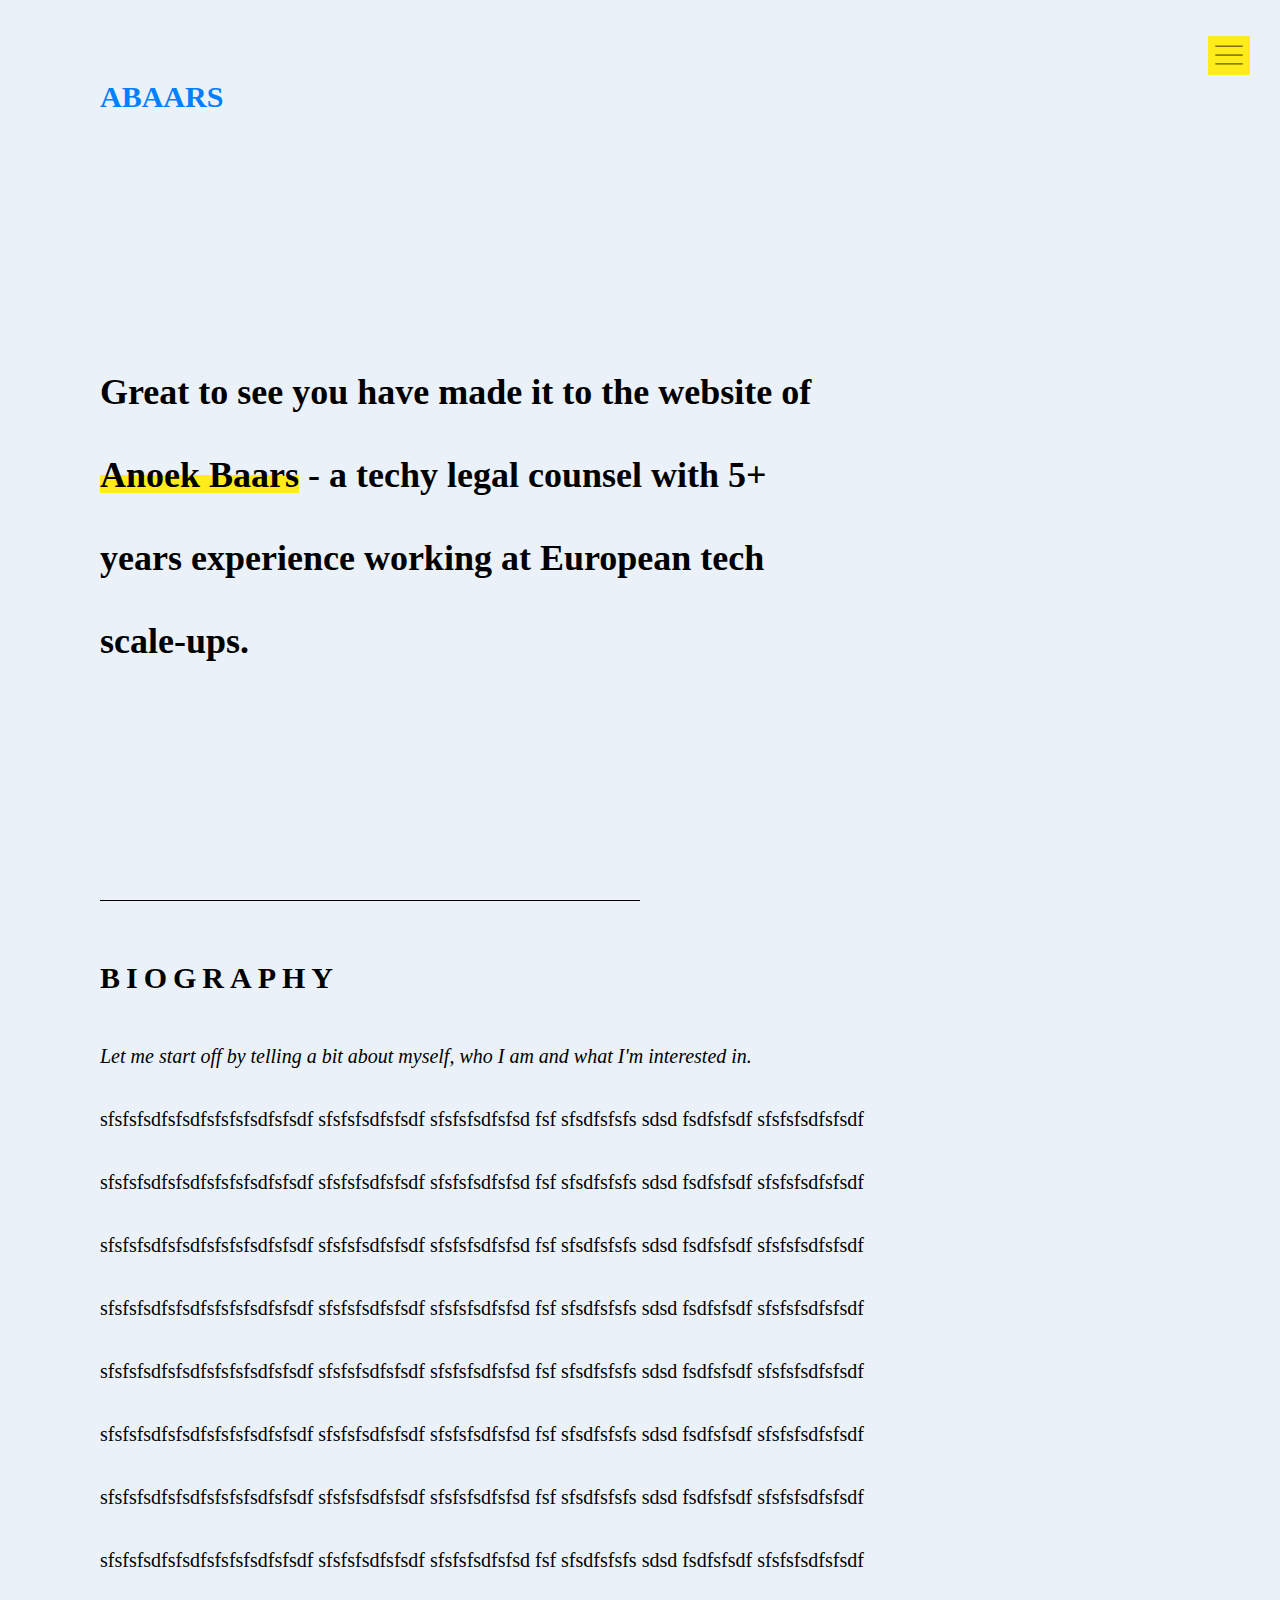
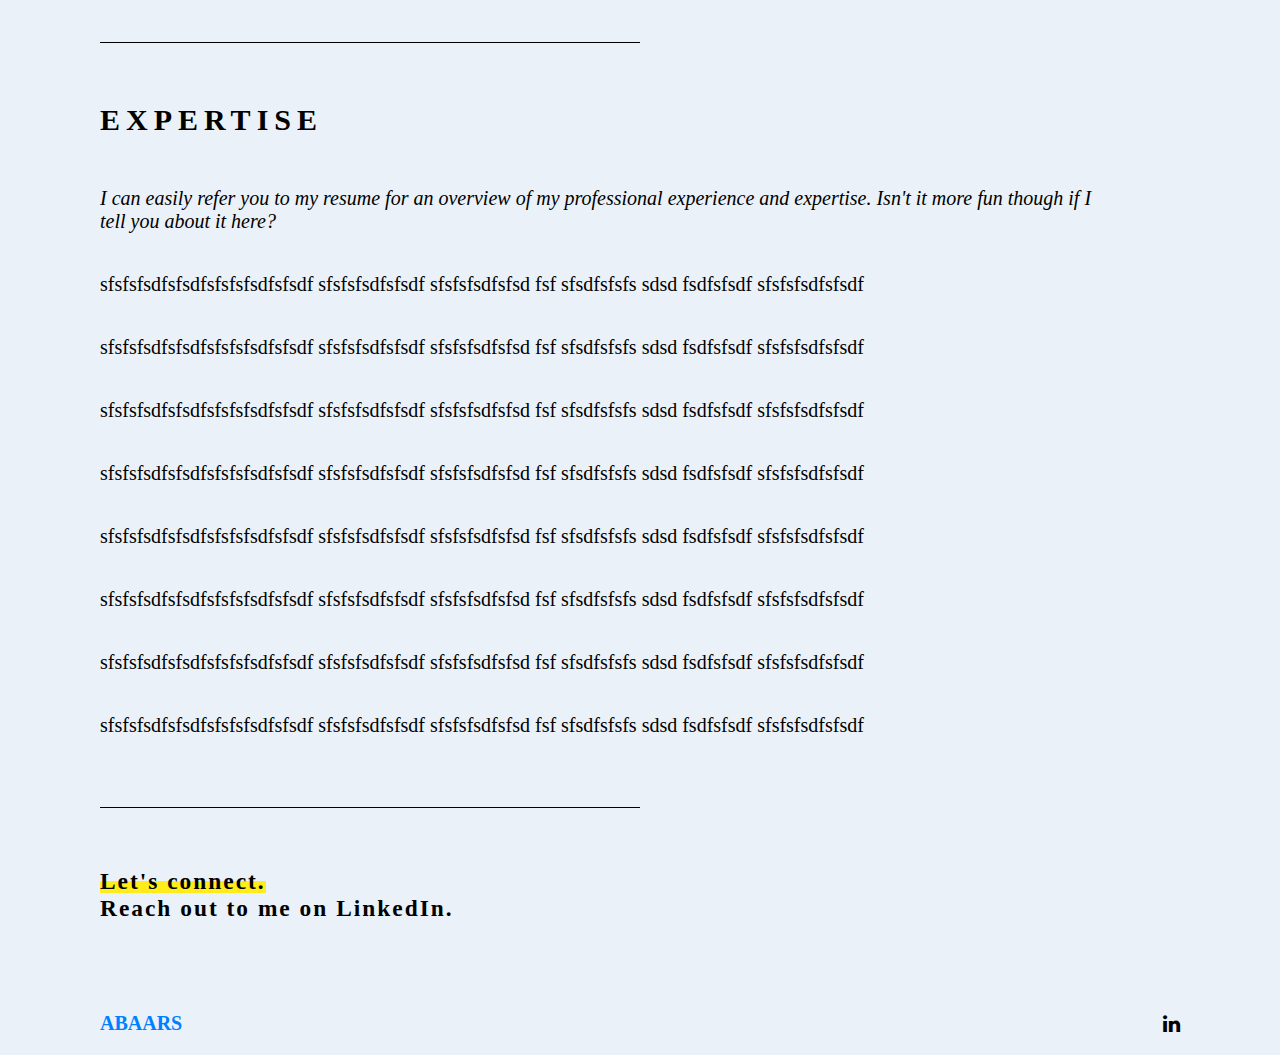
==== index.html @ a8a14465 "Changed .html name" ====
<!DOCTYPE html>
<html lang="en">
<head>
  <title>Anoek Baars | Techy legal counsel</title>
  <link rel="stylesheet" href="home.css">
  <script src="home.js"></script>
  <link rel="stylesheet" href="https://cdnjs.cloudflare.com/ajax/libs/font-awesome/4.7.0/css/font-awesome.min.css">
   <meta name="viewport" content="initial-scale=1">
</head>
<body>

  <header>
    <div class="menu">
      <div id="logo" title="anoekbaars.com">abaars</div>
    </div>
    <div id="mySidepanel" class="sidepanel">
      <a href="javascript:void(0)" class="closebtn" onclick="closeNav()">
        <img src="images/close.png" style="width:35px"></img>
      </a>
      <a href="#biography">
        <img class="sidepanel-icon" src="images/waving-hand.png" style="width:35px">my bio</img>
      </a>
      <a href="#expertise">
        <img src="images/expertise.png" style="width:35px" class="sidepanel-icon">expertise</img>
      </a>
      <a href="#contact">
        <img src="images/chat.png" style="width:35px" class="sidepanel-icon">let's chat</img>
      </a>
      <div id="li-logo">
        <i class="fa fa-linkedin" style="font-size:20px"></i>
      </div>
    </div>

    <button class="openbtn" onclick="openNav()">
      <img src="images/menu.png" height="30px;"></img>
    </button>

    <div class="headline">
      <h1>Great to see you have made it to the website of <mark>Anoek Baars</mark> - a techy legal counsel with 5+ years experience working at European tech scale-ups.</h1>
    </div>
  </header>

  <div class="horizontalLine-container">
		<div class="horizontalLine shortLine"></div>
	</div>

  <div class="section">
    <div id="biography">
      <h2>Biography</h2>
      <div class="subhead">Let me start off by telling a bit about myself, who I am and what I'm interested in.</div>
    </div>
    <div class="main">
      <div class="column1">
        <p>sfsfsfsdfsfsdfsfsfsfsdfsfsdf sfsfsfsdfsfsdf sfsfsfsdfsfsd fsf sfsdfsfsfs sdsd fsdfsfsdf sfsfsfsdfsfsdf</p>
        <p>sfsfsfsdfsfsdfsfsfsfsdfsfsdf sfsfsfsdfsfsdf sfsfsfsdfsfsd fsf sfsdfsfsfs sdsd fsdfsfsdf sfsfsfsdfsfsdf</p>
        <p>sfsfsfsdfsfsdfsfsfsfsdfsfsdf sfsfsfsdfsfsdf sfsfsfsdfsfsd fsf sfsdfsfsfs sdsd fsdfsfsdf sfsfsfsdfsfsdf</p>
        <p>sfsfsfsdfsfsdfsfsfsfsdfsfsdf sfsfsfsdfsfsdf sfsfsfsdfsfsd fsf sfsdfsfsfs sdsd fsdfsfsdf sfsfsfsdfsfsdf</p>
      </div>
      <div class="column2">
        <p>sfsfsfsdfsfsdfsfsfsfsdfsfsdf sfsfsfsdfsfsdf sfsfsfsdfsfsd fsf sfsdfsfsfs sdsd fsdfsfsdf sfsfsfsdfsfsdf</p>
        <p>sfsfsfsdfsfsdfsfsfsfsdfsfsdf sfsfsfsdfsfsdf sfsfsfsdfsfsd fsf sfsdfsfsfs sdsd fsdfsfsdf sfsfsfsdfsfsdf</p>
        <p>sfsfsfsdfsfsdfsfsfsfsdfsfsdf sfsfsfsdfsfsdf sfsfsfsdfsfsd fsf sfsdfsfsfs sdsd fsdfsfsdf sfsfsfsdfsfsdf</p>
        <p>sfsfsfsdfsfsdfsfsfsfsdfsfsdf sfsfsfsdfsfsdf sfsfsfsdfsfsd fsf sfsdfsfsfs sdsd fsdfsfsdf sfsfsfsdfsfsdf</p>
      </div>
    </div>
  </div>

  <div class="horizontalLine-container">
    <div class="horizontalLine shortLine"></div>
  </div>

  <div class="section">
    <div id="expertise">
      <h2>Expertise</h2>
      <div class="subhead">I can easily refer you to my resume for an overview of my professional experience and expertise. Isn't it more fun though if I tell you about it here?</div>
      <div class="main">
        <div class="column1">
          <p>sfsfsfsdfsfsdfsfsfsfsdfsfsdf sfsfsfsdfsfsdf sfsfsfsdfsfsd fsf sfsdfsfsfs sdsd fsdfsfsdf sfsfsfsdfsfsdf</p>
          <p>sfsfsfsdfsfsdfsfsfsfsdfsfsdf sfsfsfsdfsfsdf sfsfsfsdfsfsd fsf sfsdfsfsfs sdsd fsdfsfsdf sfsfsfsdfsfsdf</p>
          <p>sfsfsfsdfsfsdfsfsfsfsdfsfsdf sfsfsfsdfsfsdf sfsfsfsdfsfsd fsf sfsdfsfsfs sdsd fsdfsfsdf sfsfsfsdfsfsdf</p>
          <p>sfsfsfsdfsfsdfsfsfsfsdfsfsdf sfsfsfsdfsfsdf sfsfsfsdfsfsd fsf sfsdfsfsfs sdsd fsdfsfsdf sfsfsfsdfsfsdf</p>
        </div>
        <div class="column2">
          <p>sfsfsfsdfsfsdfsfsfsfsdfsfsdf sfsfsfsdfsfsdf sfsfsfsdfsfsd fsf sfsdfsfsfs sdsd fsdfsfsdf sfsfsfsdfsfsdf</p>
          <p>sfsfsfsdfsfsdfsfsfsfsdfsfsdf sfsfsfsdfsfsdf sfsfsfsdfsfsd fsf sfsdfsfsfs sdsd fsdfsfsdf sfsfsfsdfsfsdf</p>
          <p>sfsfsfsdfsfsdfsfsfsfsdfsfsdf sfsfsfsdfsfsdf sfsfsfsdfsfsd fsf sfsdfsfsfs sdsd fsdfsfsdf sfsfsfsdfsfsdf</p>
          <p>sfsfsfsdfsfsdfsfsfsfsdfsfsdf sfsfsfsdfsfsdf sfsfsfsdfsfsd fsf sfsdfsfsfs sdsd fsdfsfsdf sfsfsfsdfsfsdf</p>
        </div>
      </div>
    </div>
  </div>

  <div class="horizontalLine-container">
    <div class="horizontalLine shortLine"></div>
  </div>

  <div class="section" id="contact">
    <h3><mark>Let's connect.</mark><br>Reach out to me on LinkedIn.</h3>
  </div>

  <footer>
    <div class="footer_bar">
      <p id="logo" style="font-size:20px ">abaars</p>
      <i class="fa fa-linkedin" style="font-size:20px"></i>
    </div>
  </footer>

</body>
</html>
---- home.css ----
*{
	margin: 0;
}

body {
	background-color: #eaf1f8;
	padding: 0 2.5rem 0 1.5rem;
}

html {
	scroll-behavior: smooth;
	font-family: "Palatino Linotype", "Book Antiqua", Palatino, serif;
	font-size: 20px;
}

h1 {
	font-size: 1.2rem;
	font-weight: bold;
	line-height: 2;
}

h2 {
	font-style: 2.5rem;
	margin-bottom: 2.5rem;
	text-transform: uppercase;
	letter-spacing: .3rem;
}

h3 {
	font-style: 0.1rem;
	margin-bottom: 1rem;
	letter-spacing: .1rem;
}

h4 {
	font-size: 10px;
	font-weight: lighter;
}

p {
	font-size: 20px;
	display: block;
  margin-block-start: 1em;
	margin-block-end: 1em;
  margin-inline-start: 0px;
  margin-inline-end: 0px;
}

header {
	height: 100vh;
	display: flex;
	flex-direction: column;
}

footer {
	margin-top: 2.5rem;
}

mark {
  display: inline-block;
  line-height: 0em;
  padding-bottom: 0.5em;
	background-color: #ffec1a;
}

.menu {
	weight:100%;
	padding: 2rem 0;
}

#logo {
	font-size: 1.5rem;
	color: #007FFF;
	font-family: American Typewriter, serif;
	font-weight: bold;
	text-transform: uppercase;
}

.headline {
	height: 100vh;
	margin-right: 1.5rem;
	display: flex;
	align-items: center;
	justify-content: flex-start;
}

.horizontalLine__container {
  align-items: center;
  display: flex;
}
.horizontalLine {
  border-top: 1px solid;
}

	.shortLine {
		width: 50%;
	}

.section {
	display: flex;
	flex-direction: column;
	margin-top: 3rem;
	word-wrap: break-word;
}

	.subhead {
		font-size: 20px;
		font-style: italic;
		margin-right: 3.5rem;
		margin-bottom: 20px;
		word-wrap: break-word;
	}

.main {
	display: flex;
	flex-direction: column;
	margin-bottom: 2.5rem;
	}

	.column1 {
		display: flex;
		flex-direction: column;
		flex-wrap: wrap;
		justify-content: flex-start;
		align-items: stretch;
		align-content: stretch;
		margin-right: 1rem;
	}

	.column2 {
		display: flex;
		flex-direction: column;
		flex-wrap: wrap;
		justify-content: flex-start;
		align-items: stretch;
		align-content: stretch;
		margin-right: 1rem;
	}

.button {
	margin: 3rem 0 3rem 0;
}

#linkedinBtn {
	color: black;
	text-decoration: none;
	padding: 20px 50px 20px 50px;
	cursor: pointer;
  background-size: 500px 300px;
  transition: 0.9s;
	border: solid;
	border-color: #ffec1a;
}

#linkedinBtn:hover {
	box-shadow: inset 0 0 0 35px #ffec1a;
}

#li-logo {
	height: 100%;
	display: flex;
	justify-content: center;
	align-items: flex-end;
	color: white;
	padding-bottom: 20px;
}

.footer_bar {
	display: flex;
	flex-direction: row;
	align-items: center;
	justify-content: space-between;
}




/* The sidepanel menu */
.sidepanel {
	position: fixed;
	display: flex;
	justify-content: flex-start;
	flex-direction: column;
  height: 100%; /* Specify a height */
  width: 0; /* 0 width - change this with JavaScript */
  z-index: 1; /* Stay on top */
  right: 0rem;
  background-color: #007FFF; /* Black*/
  overflow-x: hidden; /* Disable horizontal scroll */
  transition: 0.5s; /* 0.5 second transition effect to slide in the sidepanel */
}

/* The sidepanel icon */
.sidepanel-icon {
	padding-bottom: 10px;
}

/* The sidepanel links */
.sidepanel a {
	display: flex;
	flex-direction: column;
	justify-content: center;
	align-items: center;
	padding: 2rem 0;
  text-decoration: none;
  font-size: 3vw;
  color: #eaf1f8;
  transition: 0.3s;
}

/* When you mouse over the navigation links, change their color */
.sidepanel a:hover {
  background-color: #eaf1f8;
	color: black;
}

/* Position and style the close button (top right corner) */
.sidepanel .closebtn {
  position: relative;
	width: 5rem;
  font-size: 20px;
}

.sidepanel .closebtn:hover {
	background-color: #ffec1a;
}

/* Style the button that is used to open the sidepanel */
.openbtn {
	position: fixed;
	top: 1.8rem;
	right: 1.5rem;
  font-size: 20px;
  background-color: #ffec1a;
  color: white;
  border: none;
	padding: 0.2rem 0.3rem 0 0.3rem;
  cursor: pointer;
}

@media only screen and (min-width: 550px) {
	body {
		padding: 0 2.5rem;
	}

	.sidepanel a {
	  font-size: 14px;
	}

	.headline {
		margin-right: 3rem;
	}
}

@media only screen and (min-width: 768px) {
	body {
		padding: 0 5rem;
	}

	h1 {
		font-size: 1.8rem;
		line-height: 2.3;
	}

	.menu {
		padding: 4rem 0 1rem 0;
	}

	#menuBtn {
		right: 4rem;
	  padding: 0.4rem 0.5rem 0 0.5rem;
	}

	.headline {
		width: 70%;
	}
}
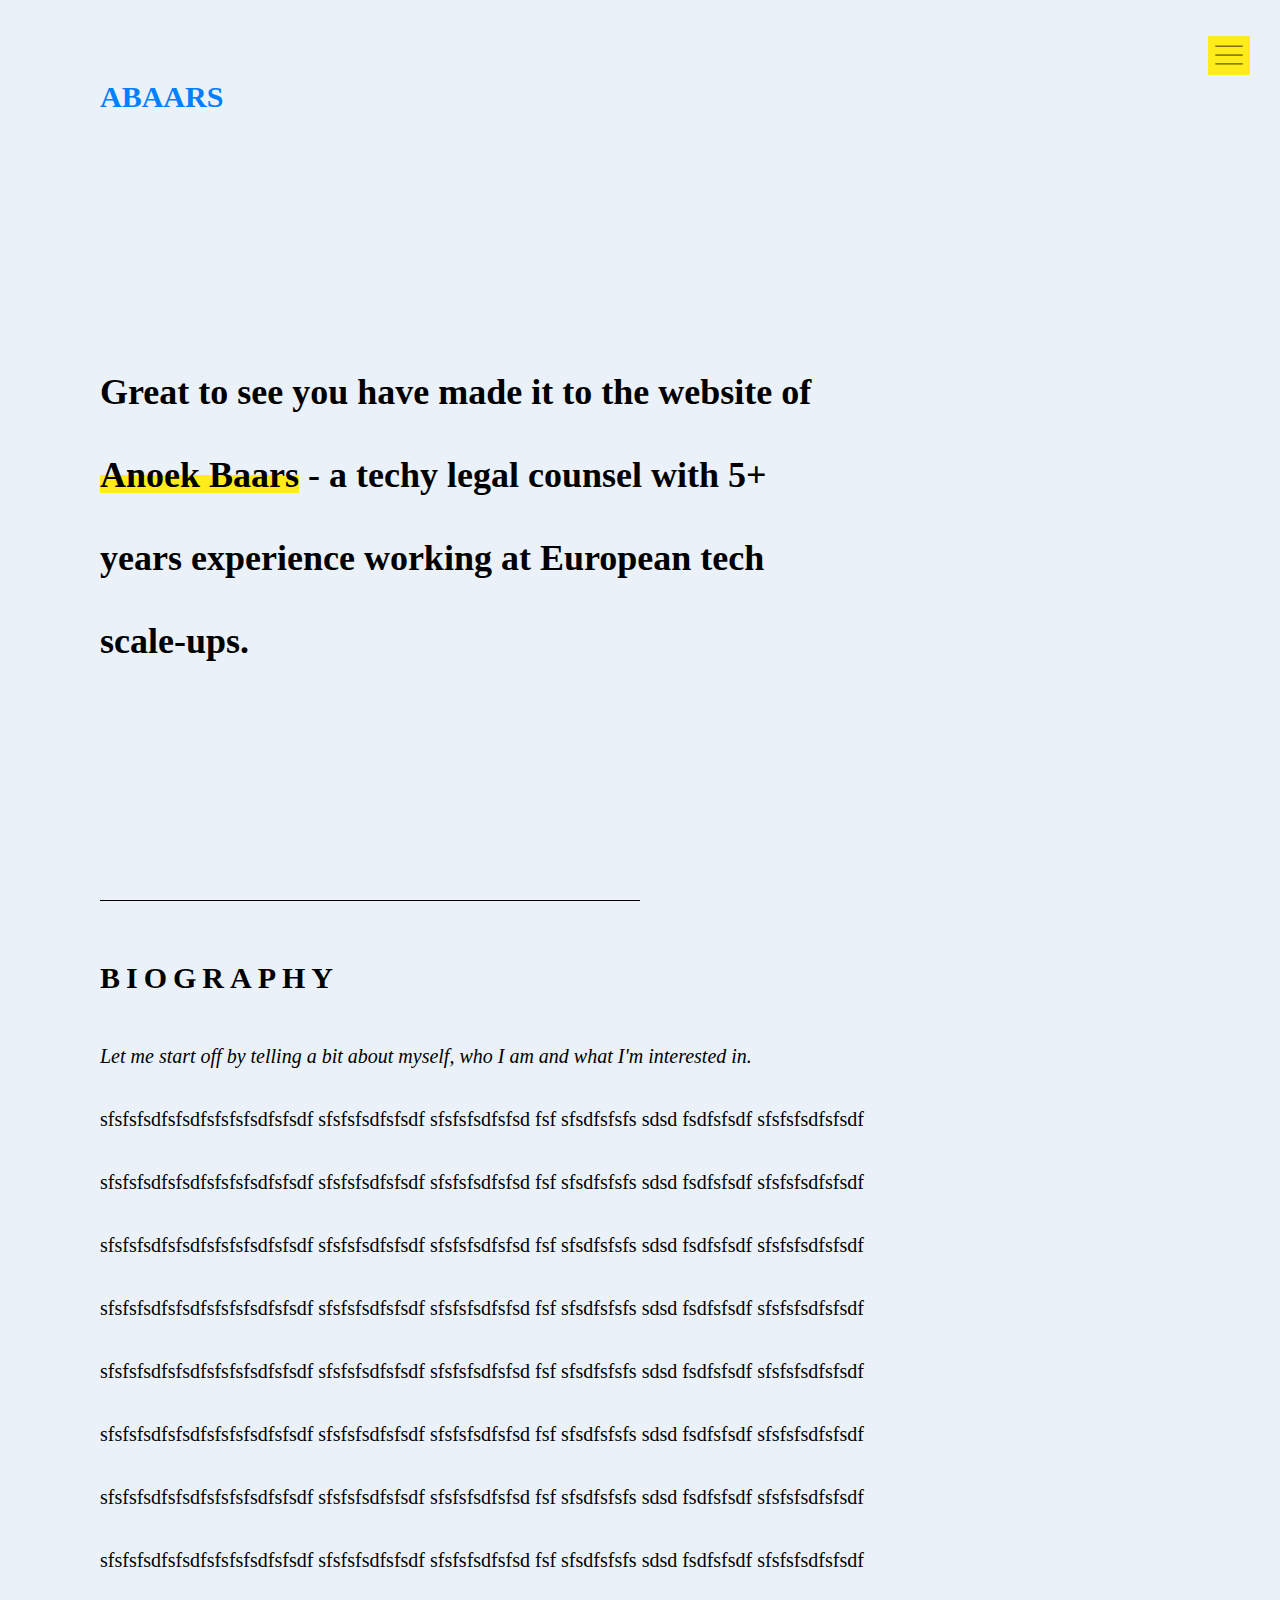
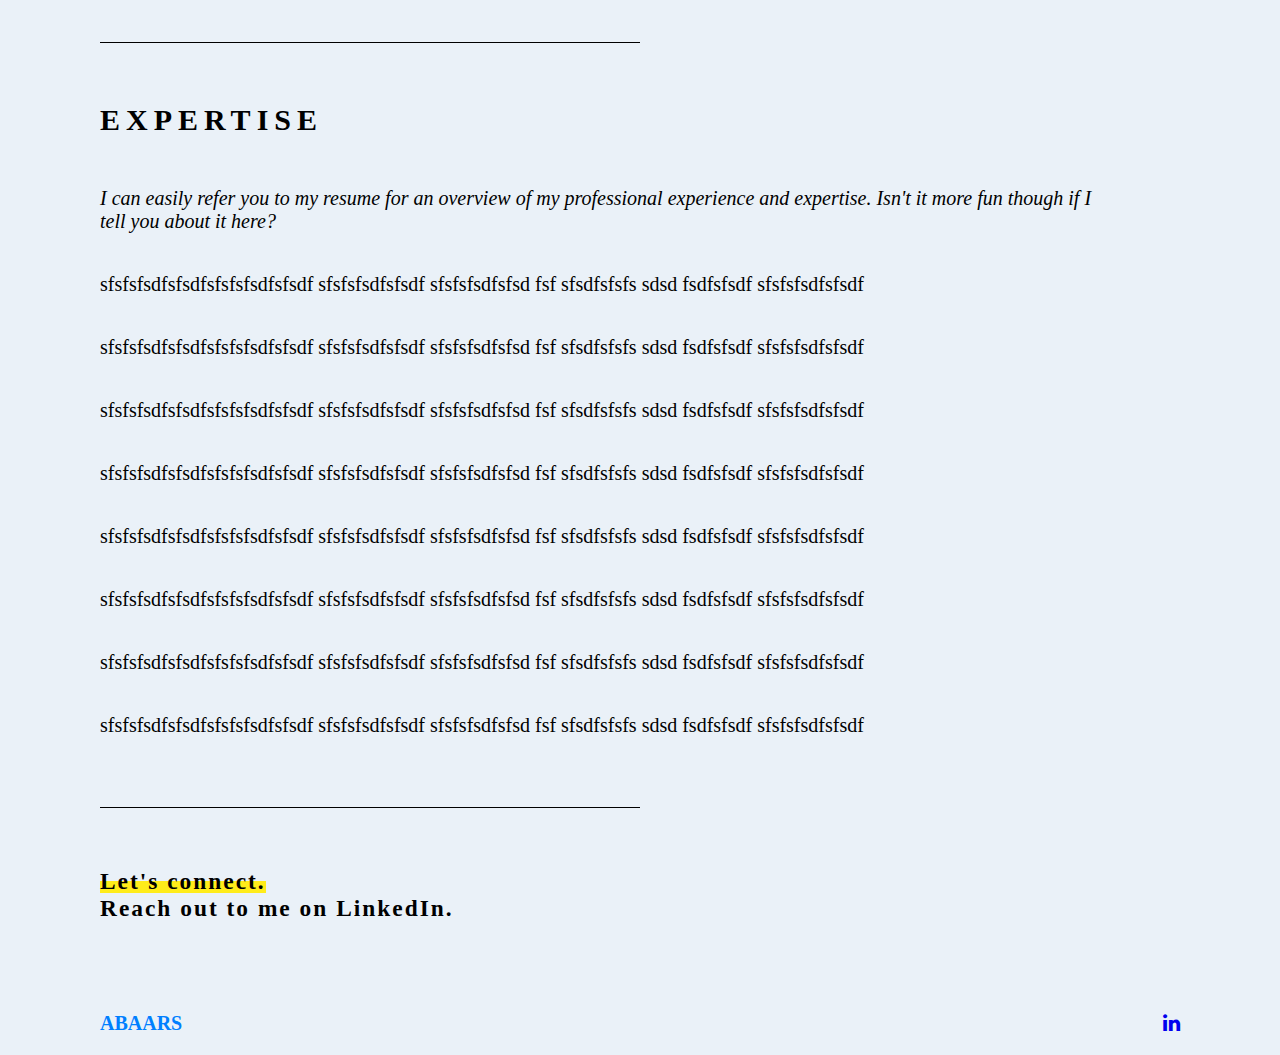
==== commit e45e0227: "Updated Li link" ====
--- a/index.html
+++ b/index.html
@@ -27,7 +27,7 @@
         <img src="images/chat.png" style="width:35px" class="sidepanel-icon">let's chat</img>
       </a>
       <div id="li-logo">
-        <i class="fa fa-linkedin" style="font-size:20px"></i>
+        <i href="https://www.linkedin.com/in/anoek-baars-2697202a/" class="fa fa-linkedin" style="font-size:20px"></i>
       </div>
     </div>
 
@@ -101,7 +101,9 @@
   <footer>
     <div class="footer_bar">
       <p id="logo" style="font-size:20px ">abaars</p>
-      <i class="fa fa-linkedin" style="font-size:20px"></i>
+      <a href="https://www.linkedin.com/in/anoek-baars-2697202a/">
+        <i class="fa fa-linkedin" style="font-size:20px"></i>
+      </a>
     </div>
   </footer>
 
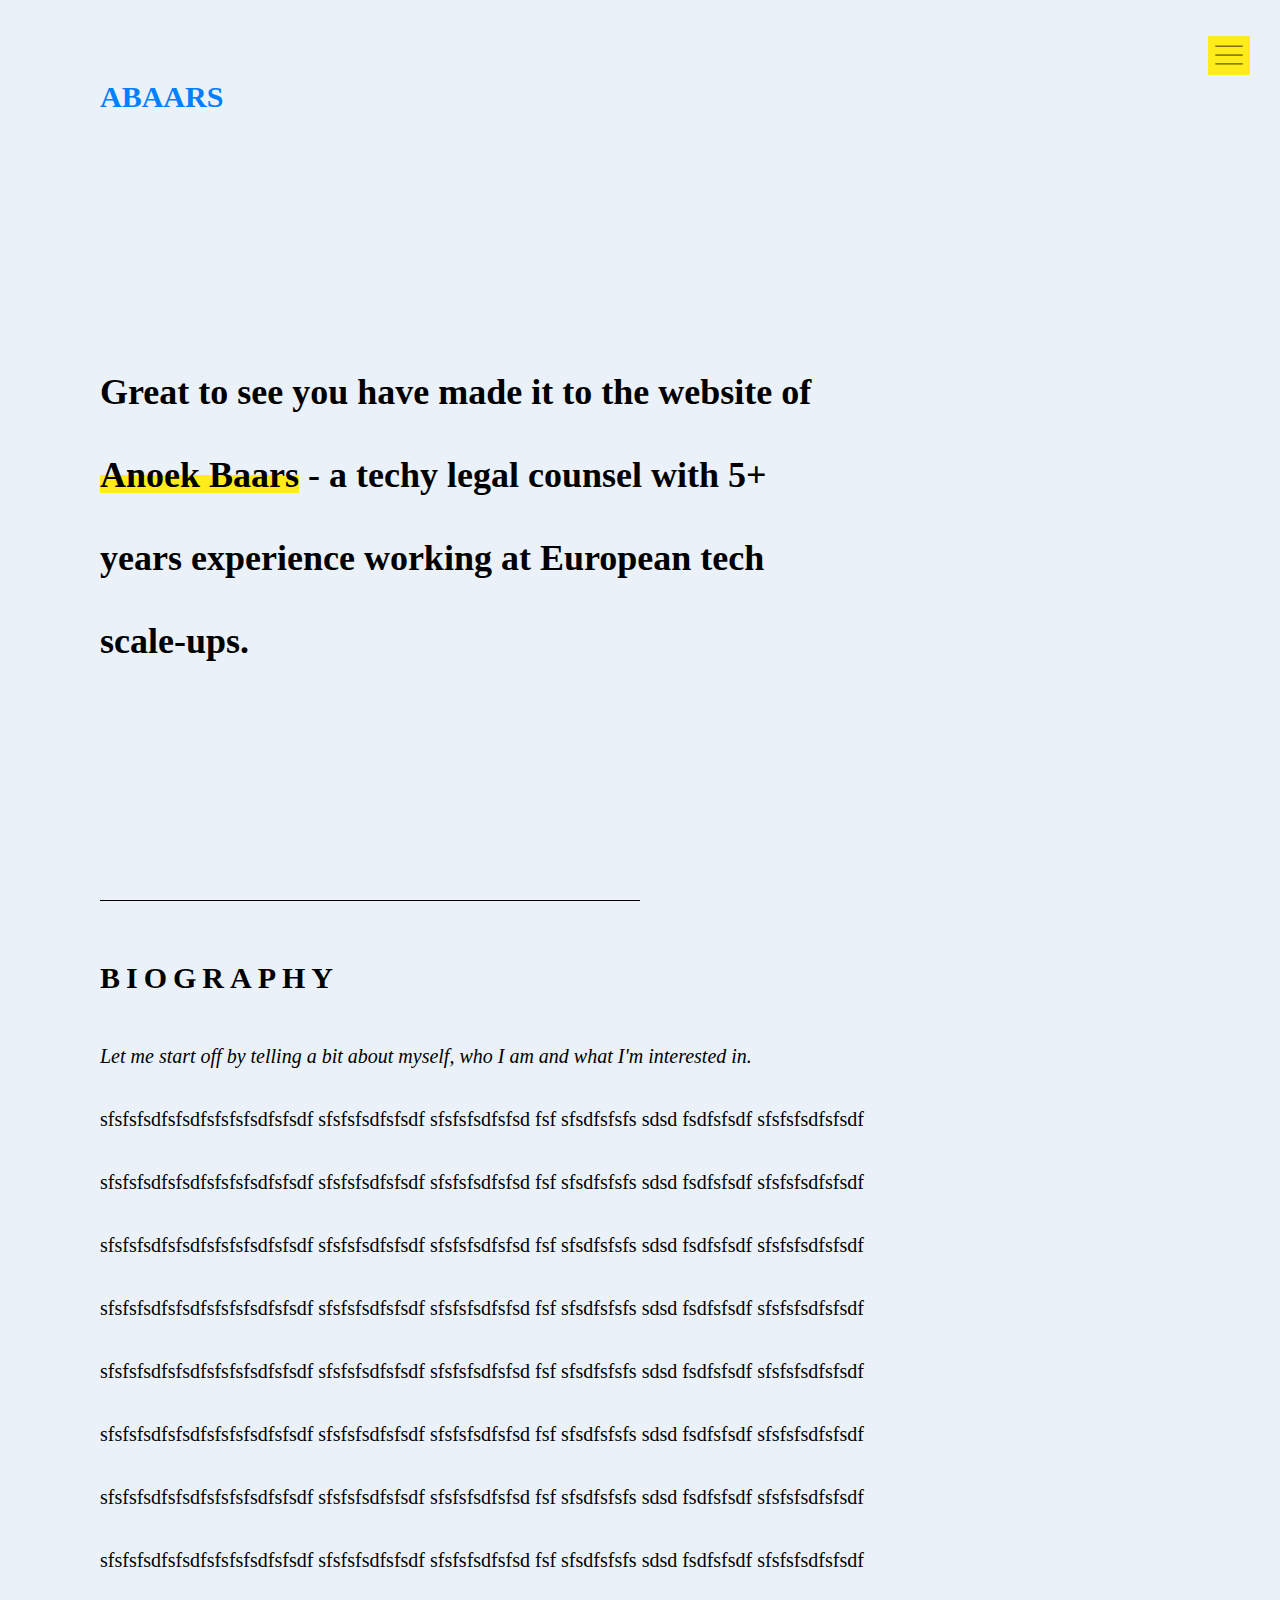
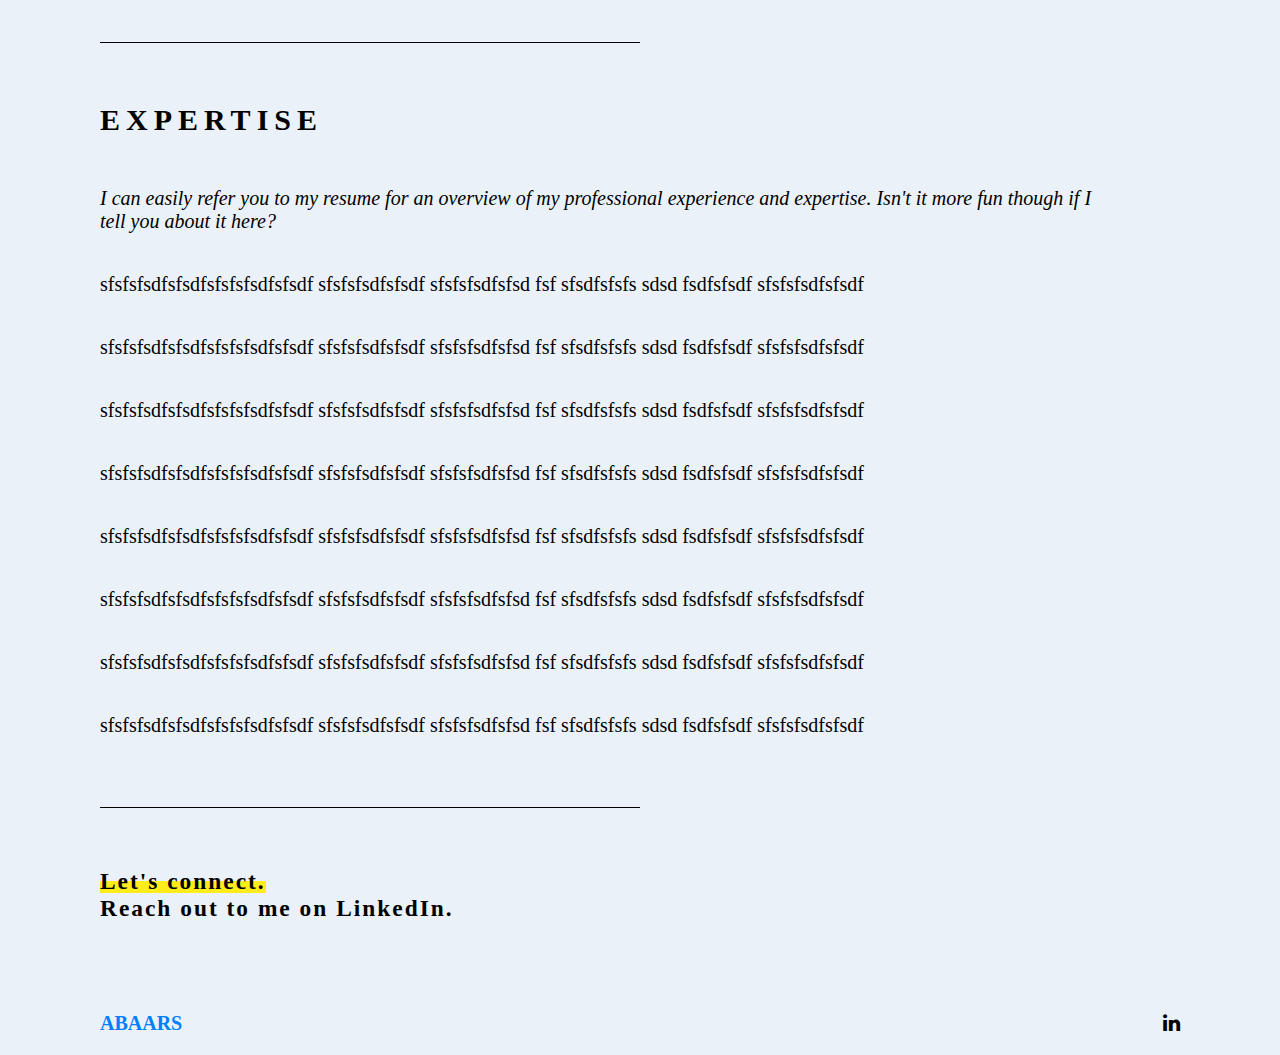
==== commit 2ce437e9: "Updated LinkedIn button" ====
--- a/index.html
+++ b/index.html
@@ -27,7 +27,9 @@
         <img src="images/chat.png" style="width:35px" class="sidepanel-icon">let's chat</img>
       </a>
       <div id="li-logo">
-        <i href="https://www.linkedin.com/in/anoek-baars-2697202a/" class="fa fa-linkedin" style="font-size:20px"></i>
+        <a href="https://www.linkedin.com/in/anoek-baars-2697202a/" style="text-decoration:none;background-color:#007FFF;" target="_blank">
+          <i class="fa fa-linkedin" style="font-size:20px"></i>
+        </a>
       </div>
     </div>
 
@@ -101,7 +103,7 @@
   <footer>
     <div class="footer_bar">
       <p id="logo" style="font-size:20px ">abaars</p>
-      <a href="https://www.linkedin.com/in/anoek-baars-2697202a/">
+      <a href="https://www.linkedin.com/in/anoek-baars-2697202a/" style="color:black;" target="_blank">
         <i class="fa fa-linkedin" style="font-size:20px"></i>
       </a>
     </div>
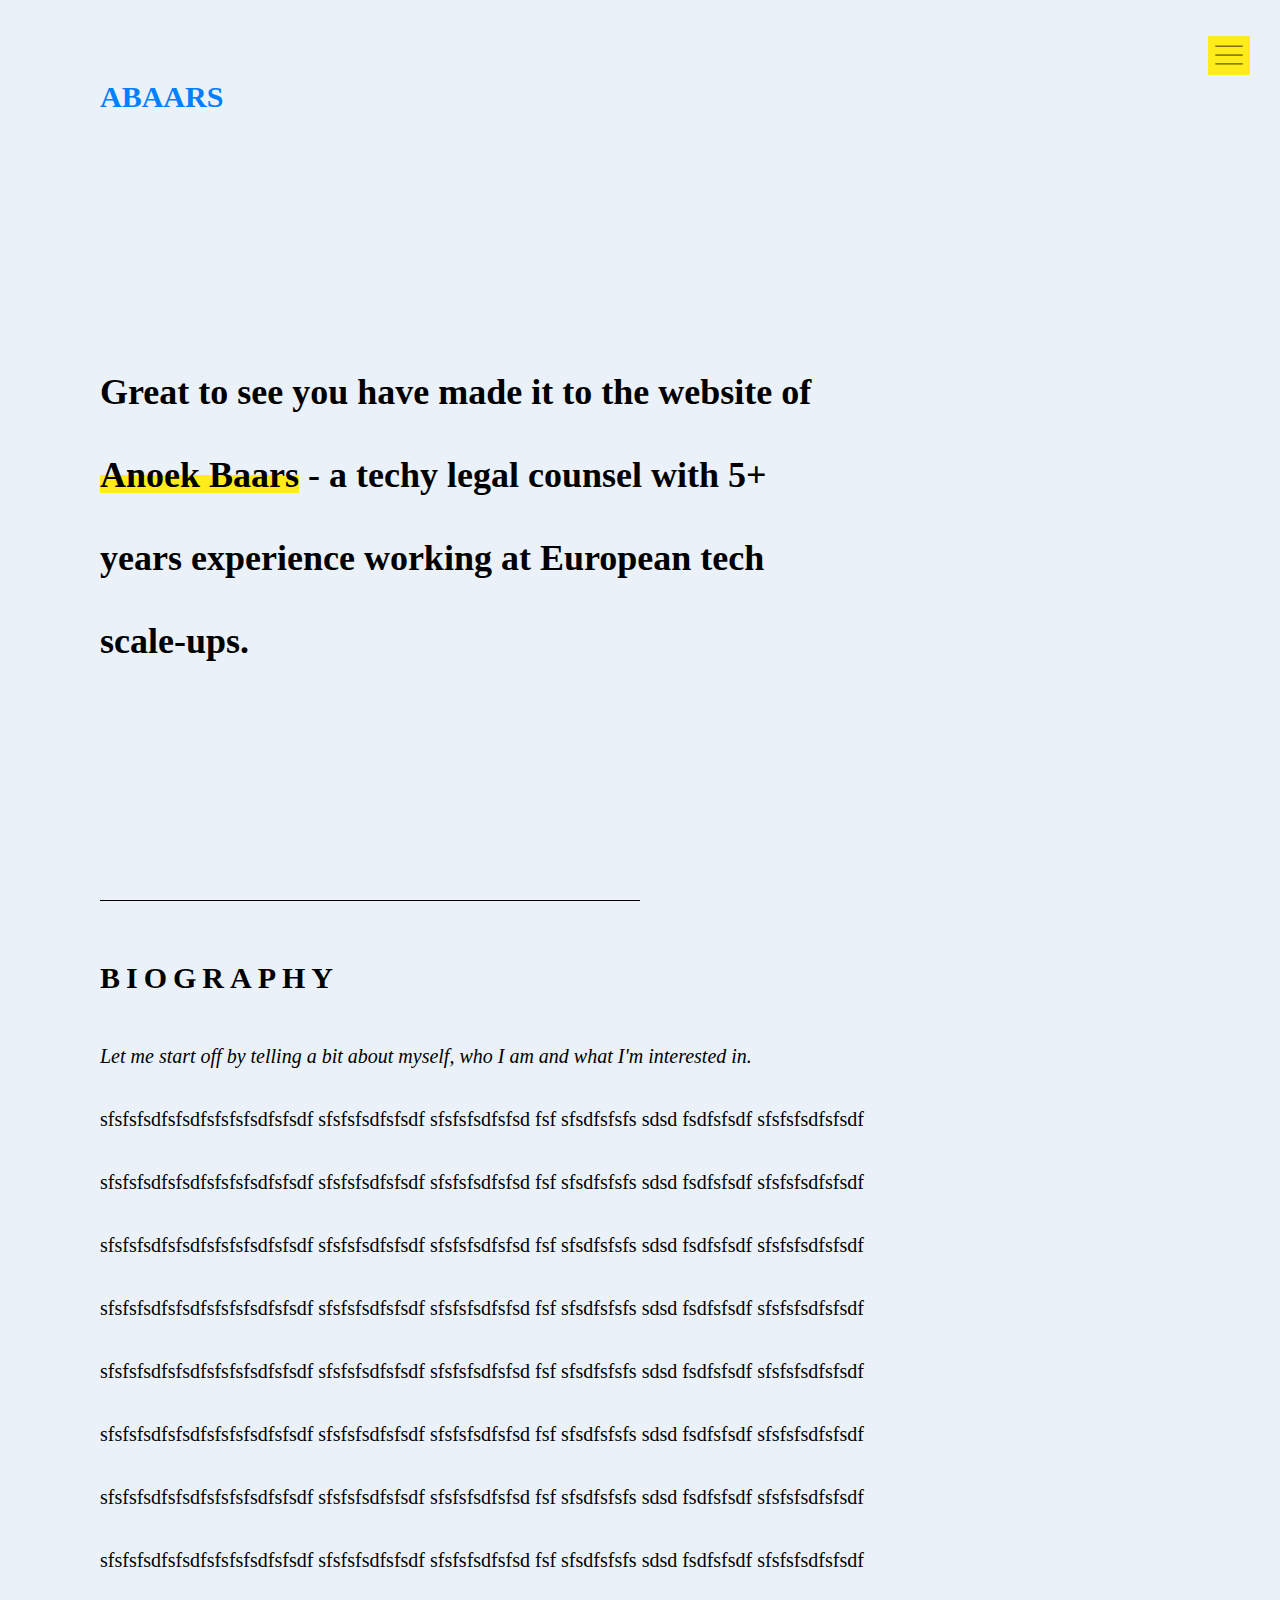
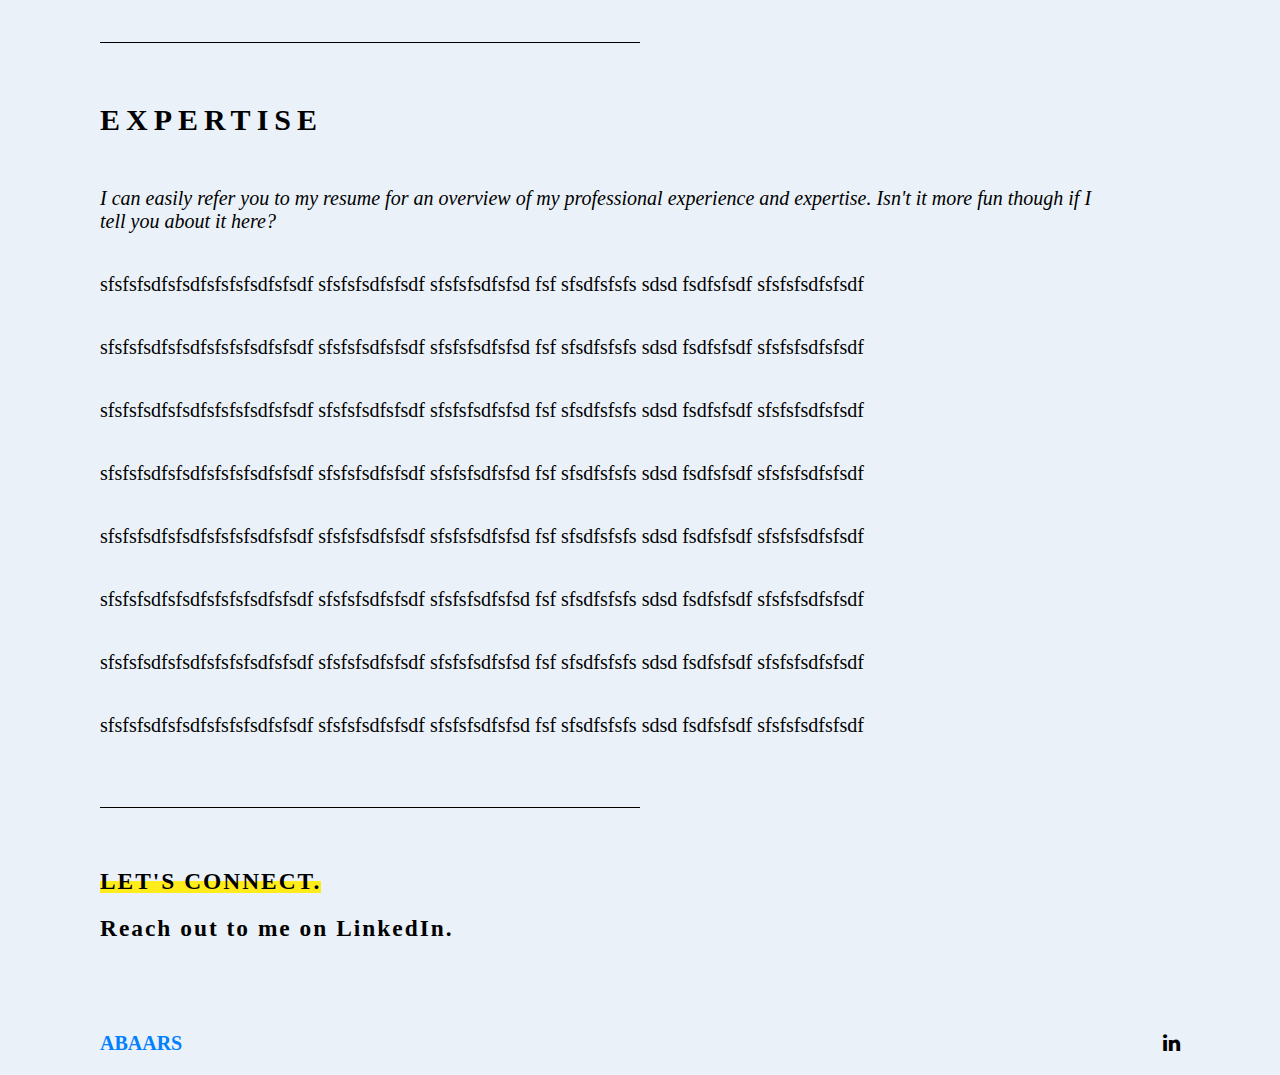
==== commit 207b31b1: "Updated Contact section, change of font style" ====
--- a/index.html
+++ b/index.html
@@ -97,7 +97,8 @@
   </div>
 
   <div class="section" id="contact">
-    <h3><mark>Let's connect.</mark><br>Reach out to me on LinkedIn.</h3>
+    <h3 style="text-transform:uppercase"><mark>Let's connect.</mark></h3>
+    <h3>Reach out to me on LinkedIn.</h3>
   </div>
 
   <footer>
--- a/home.css
+++ b/home.css
@@ -65,7 +65,7 @@
 
 .menu {
 	weight:100%;
-	padding: 2rem 0;
+	padding: 2rem 0 0 0;
 }
 
 #logo {
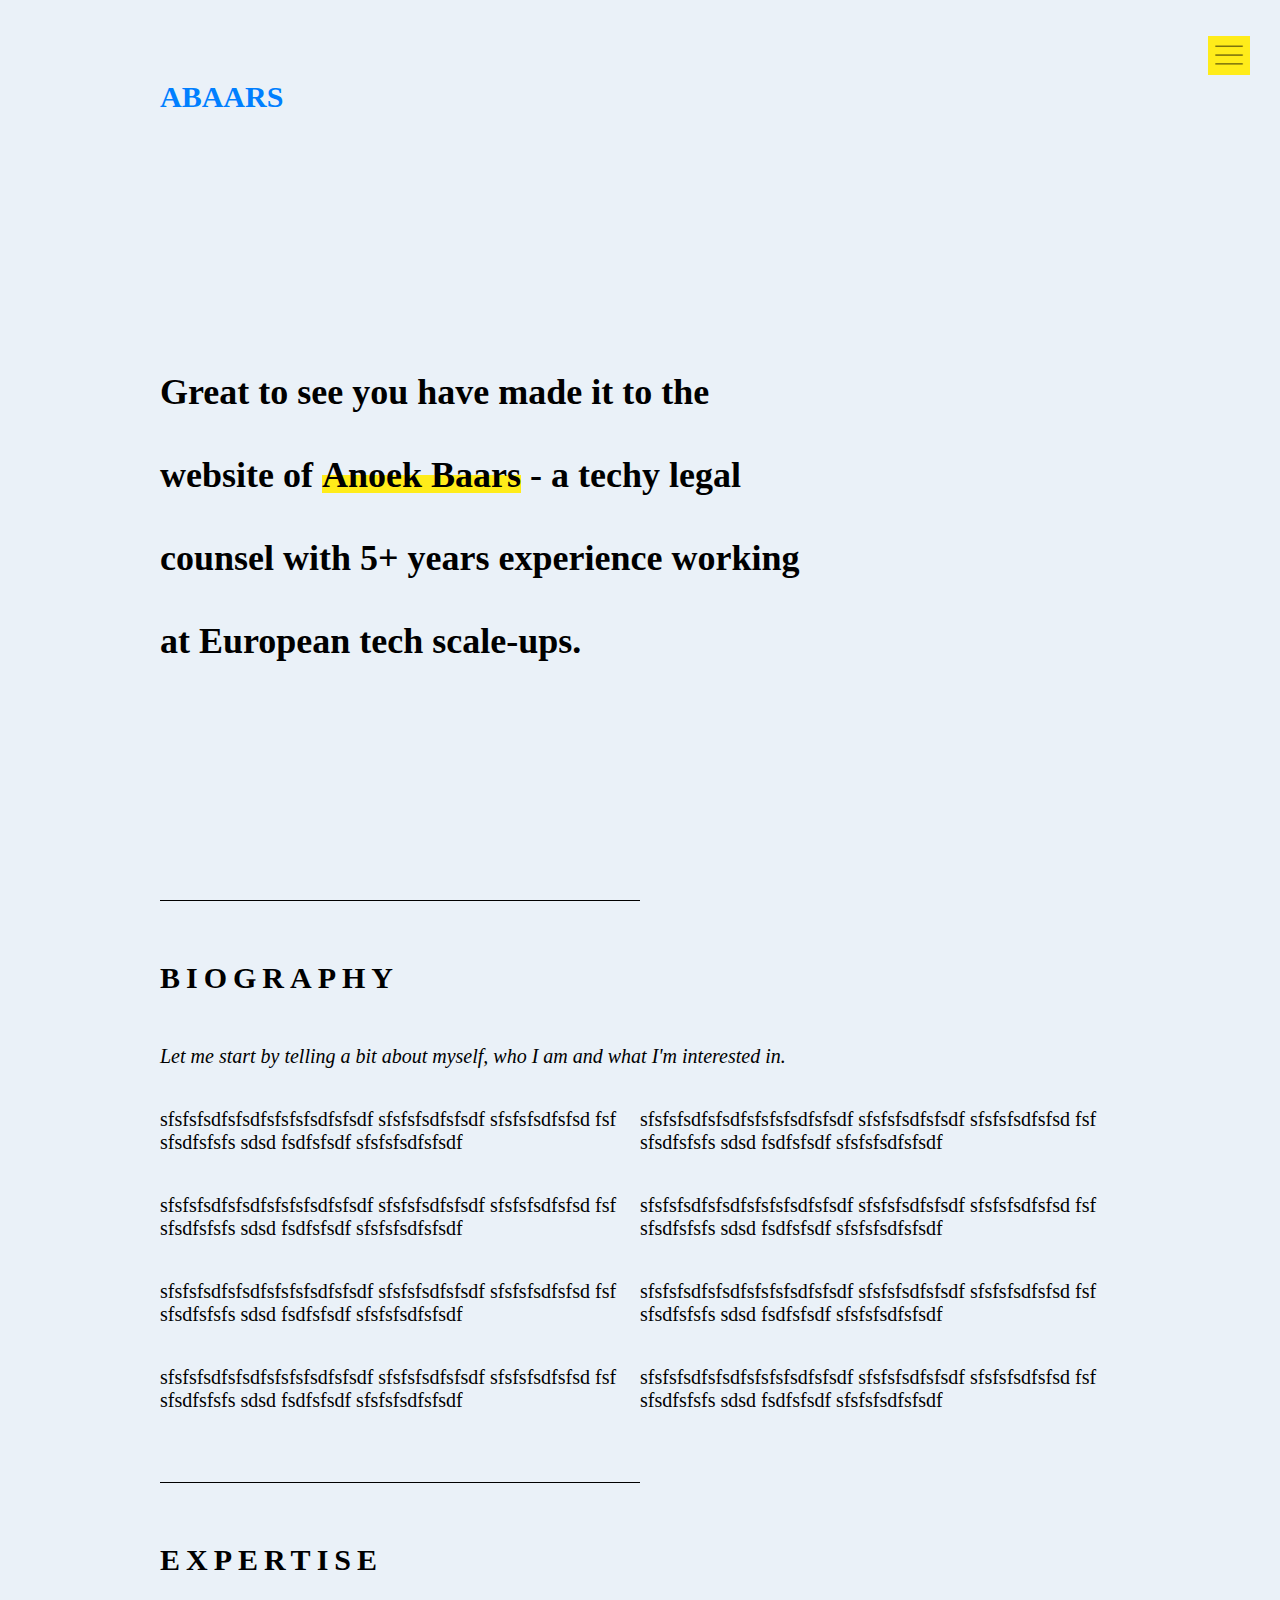
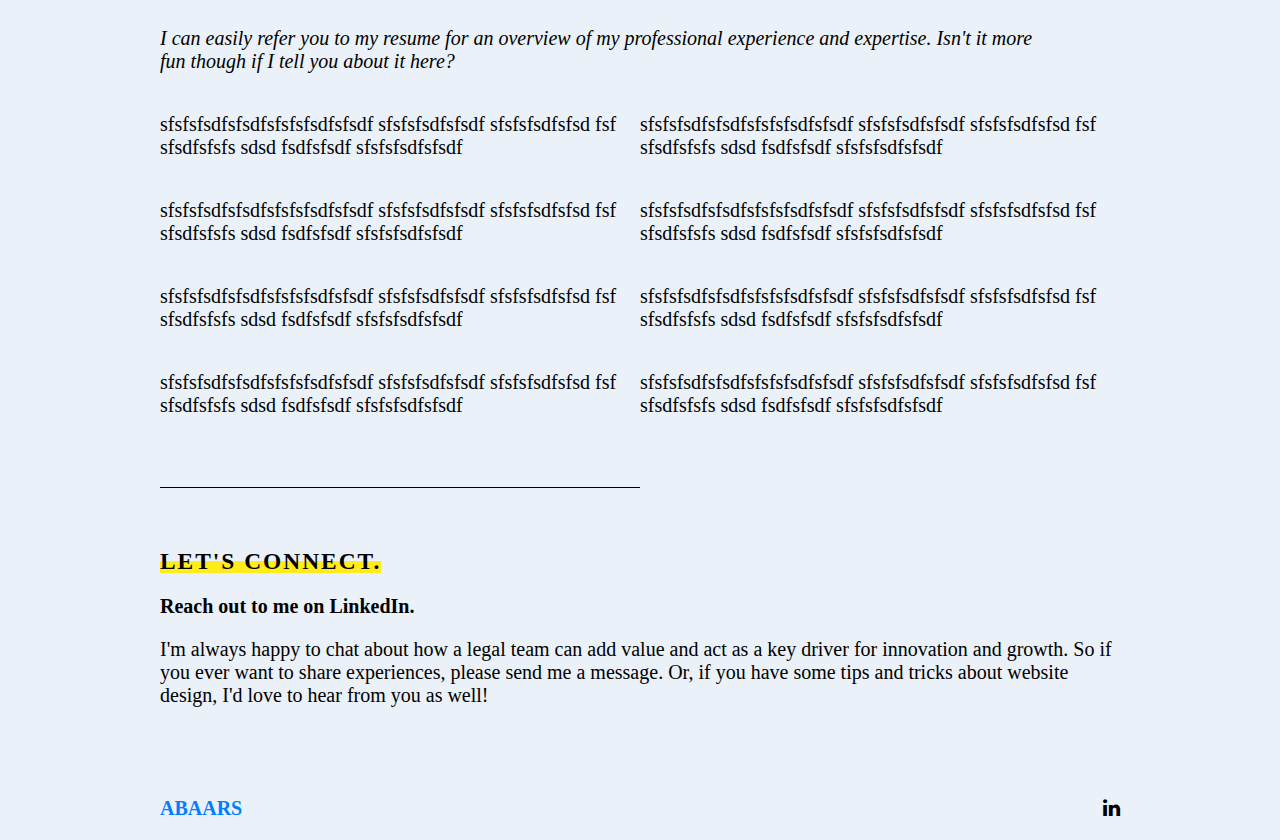
==== commit 179cb721: "Styling update" ====
--- a/index.html
+++ b/index.html
@@ -15,16 +15,16 @@
     </div>
     <div id="mySidepanel" class="sidepanel">
       <a href="javascript:void(0)" class="closebtn" onclick="closeNav()">
-        <img src="images/close.png" style="width:35px"></img>
+        <img class="sidepanel-icon" src="images/close.png"></img>
       </a>
       <a href="#biography">
-        <img class="sidepanel-icon" src="images/waving-hand.png" style="width:35px">my bio</img>
+        <img class="sidepanel-icon" src="images/waving-hand.png">my bio</img>
       </a>
       <a href="#expertise">
-        <img src="images/expertise.png" style="width:35px" class="sidepanel-icon">expertise</img>
+        <img src="images/expertise.png" class="sidepanel-icon">expertise</img>
       </a>
       <a href="#contact">
-        <img src="images/chat.png" style="width:35px" class="sidepanel-icon">let's chat</img>
+        <img src="images/chat.png" class="sidepanel-icon">let's chat</img>
       </a>
       <div id="li-logo">
         <a href="https://www.linkedin.com/in/anoek-baars-2697202a/" style="text-decoration:none;background-color:#007FFF;" target="_blank">
@@ -49,7 +49,7 @@
   <div class="section">
     <div id="biography">
       <h2>Biography</h2>
-      <div class="subhead">Let me start off by telling a bit about myself, who I am and what I'm interested in.</div>
+      <div class="subhead">Let me start by telling a bit about myself, who I am and what I'm interested in.</div>
     </div>
     <div class="main">
       <div class="column1">
@@ -97,8 +97,9 @@
   </div>
 
   <div class="section" id="contact">
-    <h3 style="text-transform:uppercase"><mark>Let's connect.</mark></h3>
-    <h3>Reach out to me on LinkedIn.</h3>
+    <h3><mark>Let's connect.</mark></h3>
+    <h4>Reach out to me on LinkedIn.</h4>
+    <p>I'm always happy to chat about how a legal team can add value and act as a key driver for innovation and growth. So if you ever want to share experiences, please send me a message. Or, if you have some tips and tricks about website design, I'd love to hear from you as well!</p>
   </div>
 
   <footer>
--- a/home.css
+++ b/home.css
@@ -30,11 +30,12 @@
 	font-style: 0.1rem;
 	margin-bottom: 1rem;
 	letter-spacing: .1rem;
+	text-transform: uppercase;
 }
 
 h4 {
-	font-size: 10px;
-	font-weight: lighter;
+	font-size: 1rem;
+	font-weight: bold;
 }
 
 p {
@@ -193,6 +194,7 @@
 /* The sidepanel icon */
 .sidepanel-icon {
 	padding-bottom: 10px;
+	width: 35px;
 }
 
 /* The sidepanel links */
@@ -238,6 +240,10 @@
   cursor: pointer;
 }
 
+#icon {
+	width: 35px;
+}
+
 @media only screen and (min-width: 550px) {
 	body {
 		padding: 0 2.5rem;
@@ -254,7 +260,7 @@
 
 @media only screen and (min-width: 768px) {
 	body {
-		padding: 0 5rem;
+		padding: 0 8rem;
 	}
 
 	h1 {
@@ -274,4 +280,34 @@
 	.headline {
 		width: 70%;
 	}
-}
+
+	.main {
+		flex-direction: row;
+		}
+}
+
+@media only screen and (min-width: 1400px) {
+	body {
+		padding: 0 10rem;
+	}
+
+	h1 {
+		font-size: 2.5rem;
+		font-weight: bold;
+		line-height: 2;
+	}
+
+	.headline {
+		width: 80%;
+	}
+
+	.openbtn {
+		top: 3.5rem;
+		right: 2.8rem;
+	}
+
+	.sidepanel-icon {
+		padding-bottom: 10px;
+		width: 50px;
+	}
+}
